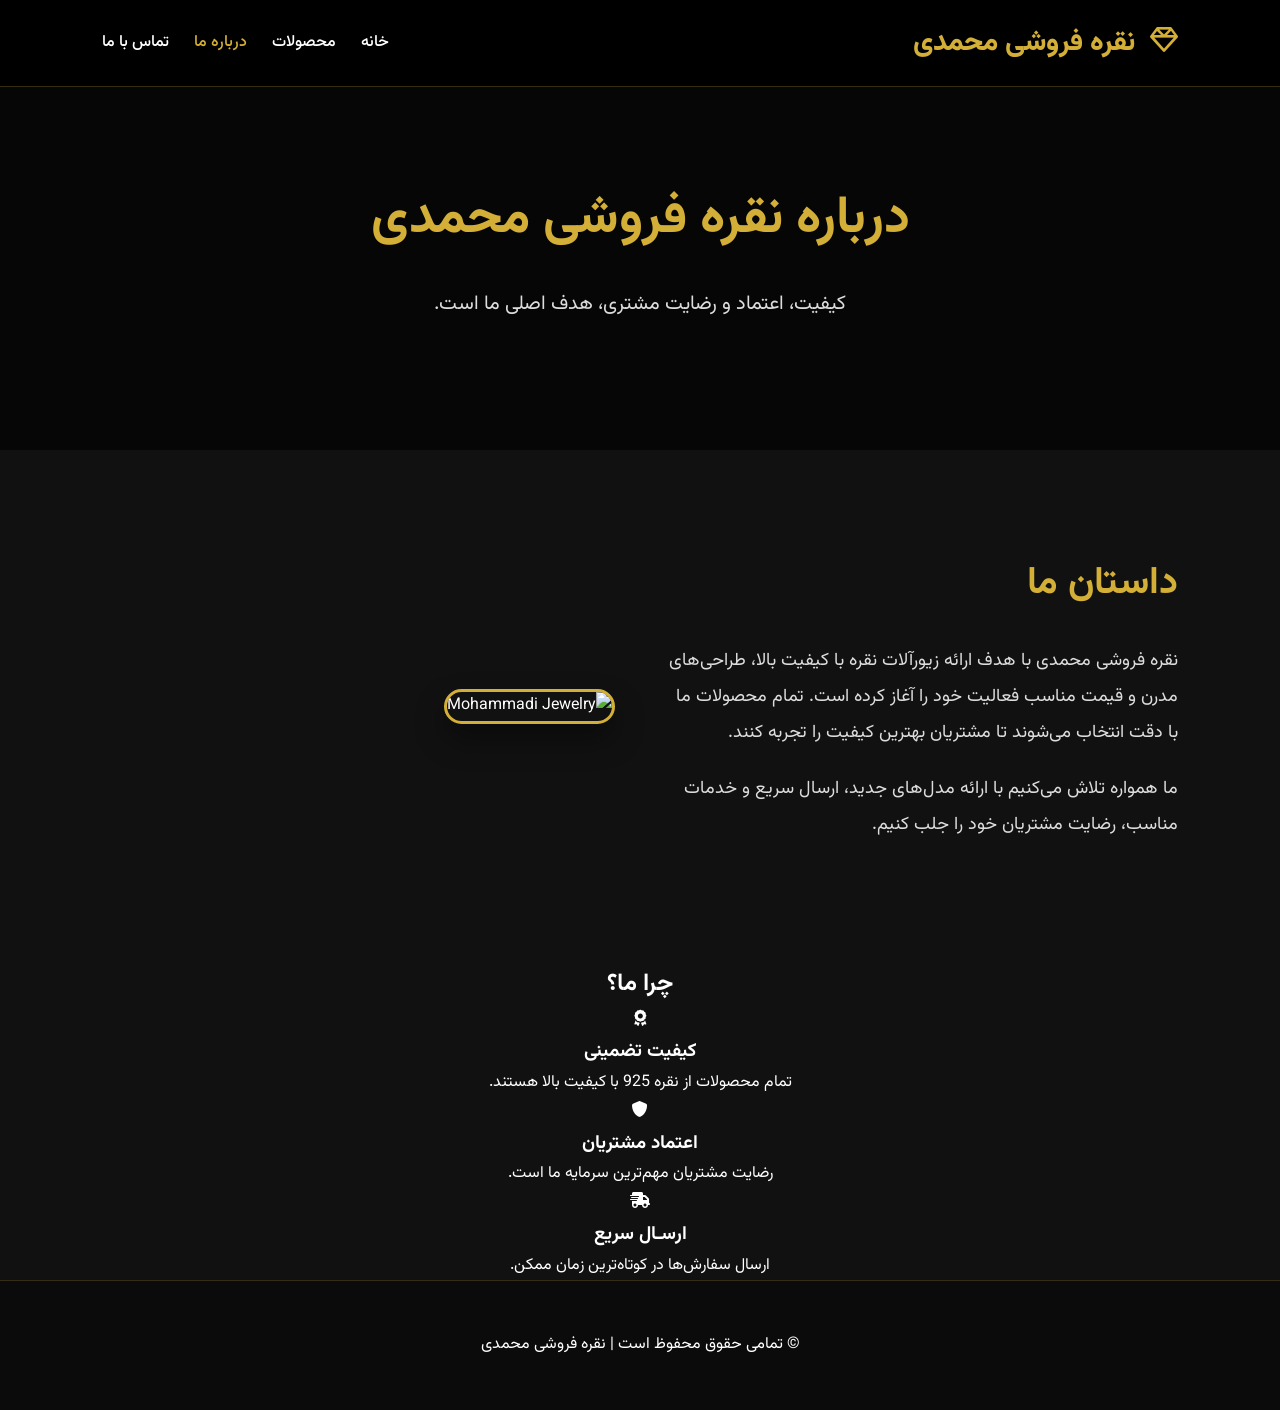
==== about.html @ a9d1937f "Add files via upload" ====
<!DOCTYPE html>
<html lang="fa" dir="rtl">

<head>

<meta charset="UTF-8">

<meta name="viewport" content="width=device-width, initial-scale=1.0">

<title>درباره ما | نقره فروشی محمدی</title>

<link rel="stylesheet" href="style.css">

<link href="https://fonts.googleapis.com/css2?family=Vazirmatn:wght@300;400;500;700;800&display=swap" rel="stylesheet">

<link rel="stylesheet" href="https://cdnjs.cloudflare.com/ajax/libs/font-awesome/6.6.0/css/all.min.css">

</head>

<body>

<header>

<div class="logo">
<i class="fa-regular fa-gem"></i>
نقره فروشی محمدی
</div>

<nav>

<a href="index.html">خانه</a>

<a href="products.html">محصولات</a>

<a href="about.html" class="active">درباره ما</a>

<a href="contact.html">تماس با ما</a>

</nav>

</header>

<section class="hero" style="height:50vh;">

<div class="overlay"></div>

<div class="hero-content">

<h1>درباره نقره فروشی محمدی</h1>

<p>
کیفیت، اعتماد و رضایت مشتری، هدف اصلی ما است.
</p>

</div>

</section>

<section class="about-section">

<div class="about-container">

<div class="about-text">

<h2>داستان ما</h2>

<p>

نقره فروشی محمدی با هدف ارائه زیورآلات نقره با کیفیت بالا، طراحی‌های مدرن و قیمت مناسب فعالیت خود را آغاز کرده است.

تمام محصولات ما با دقت انتخاب می‌شوند تا مشتریان بهترین کیفیت را تجربه کنند.

</p>

<p>

ما همواره تلاش می‌کنیم با ارائه مدل‌های جدید، ارسال سریع و خدمات مناسب، رضایت مشتریان خود را جلب کنیم.

</p>

</div>

<div class="about-image">

<img src="images/about.jpg" alt="Mohammadi Jewelry">

</div>

</div>

</section>

<section class="features">

<h2>چرا ما؟</h2>

<div class="feature-grid">

<div class="feature">

<i class="fa-solid fa-award"></i>

<h3>کیفیت تضمینی</h3>

<p>تمام محصولات از نقره 925 با کیفیت بالا هستند.</p>

</div>

<div class="feature">

<i class="fa-solid fa-shield"></i>

<h3>اعتماد مشتریان</h3>

<p>رضایت مشتریان مهم‌ترین سرمایه ما است.</p>

</div>

<div class="feature">

<i class="fa-solid fa-truck-fast"></i>

<h3>ارسـال سریع</h3>

<p>ارسال سفارش‌ها در کوتاه‌ترین زمان ممکن.</p>

</div>

</div>

</section>

<footer>

<p>

© تمامی حقوق محفوظ است | نقره فروشی محمدی

</p>

</footer>

<script src="script.js"></script>

</body>

</html>
---- style.css ----
/* ==========================
   MOHAMMADI JEWELRY
========================== */

*{
    margin:0;
    padding:0;
    box-sizing:border-box;
}

html{
    scroll-behavior:smooth;
}

body{
    font-family:'Vazirmatn',sans-serif;
    background:#111;
    color:#fff;
    line-height:1.8;
}

/* Header */

header{
    position:fixed;
    top:0;
    right:0;
    width:100%;
    background:rgba(0,0,0,.85);
    backdrop-filter:blur(12px);
    display:flex;
    justify-content:space-between;
    align-items:center;
    padding:18px 8%;
    z-index:999;
    border-bottom:1px solid rgba(212,175,55,.25);
}

.logo{
    color:#d4af37;
    font-size:28px;
    font-weight:800;
}

.logo i{
    margin-left:8px;
}

nav{
    display:flex;
    gap:25px;
}

nav a{
    color:#fff;
    text-decoration:none;
    transition:.3s;
    font-weight:500;
}

nav a:hover,
nav a.active{
    color:#d4af37;
}

/* Hero */

.hero{
    height:100vh;
    background:url("images/hero.jpg") center/cover no-repeat;
    display:flex;
    justify-content:center;
    align-items:center;
    text-align:center;
    position:relative;
}

.overlay{
    position:absolute;
    inset:0;
    background:rgba(0,0,0,.65);
}

.hero-content{
    position:relative;
    z-index:2;
    max-width:700px;
    padding:20px;
    margin-top: 80px;
}

.hero h1{
    font-size:52px;
    color:#d4af37;
    margin-bottom:20px;
}

.hero p{
    font-size:20px;
    margin-bottom:35px;
    color:#ddd;
}

.btn{
    display:inline-block;
    padding:15px 35px;
    background:#d4af37;
    color:#111;
    border-radius:40px;
    text-decoration:none;
    font-weight:700;
    transition:.3s;
}

.btn:hover{
    transform:translateY(-5px);
    background:#fff;
}

/* Categories */

.categories{
    padding:100px 8%;
}

.categories h2{
    text-align:center;
    font-size:36px;
    color:#d4af37;
    margin-bottom:60px;
}

.category-grid{
    display:grid;
    grid-template-columns:repeat(auto-fit,minmax(220px,1fr));
    gap:30px;
}

.card{
    background:#1b1b1b;
    border:1px solid #333;
    border-radius:18px;
    padding:40px 20px;
    text-align:center;
    text-decoration:none;
    color:#fff;
    transition:.4s;
}

.card:hover{
    transform:translateY(-10px);
    border-color:#d4af37;
}

.card i{
    font-size:45px;
    color:#d4af37;
    margin-bottom:20px;
}

.card h3{
    font-size:24px;
}
/* ==========================
   PRODUCTS PAGE
========================== */

.products{
    padding:100px 8%;
    background:#111;
}

.products h2{
    text-align:center;
    color:#d4af37;
    font-size:38px;
    margin-bottom:50px;
}

.product-grid{
    display:grid;
    grid-template-columns:repeat(auto-fit,minmax(280px,1fr));
    gap:35px;
}

.product-card{
    background:#1a1a1a;
    border:1px solid #333;
    border-radius:20px;
    overflow:hidden;
    text-align:center;
    transition:.4s;
    box-shadow:0 8px 20px rgba(0,0,0,.3);
}

.product-card:hover{
    transform:translateY(-10px);
    border-color:#d4af37;
    box-shadow:0 15px 30px rgba(212,175,55,.25);
}

.product-card img{
    width:100%;
    height:280px;
    object-fit:cover;
}

.product-card h3{
    color:#d4af37;
    margin:20px 0 10px;
    font-size:24px;
}

.product-card p{
    color:#ccc;
    padding:0 20px;
    min-height:50px;
}

.price{
    display:block;
    color:#fff;
    font-size:20px;
    font-weight:bold;
    margin:20px 0;
}

.product-card .btn{
    margin-bottom:25px;
}

/* Contact Banner */

.contact-banner{
    background:linear-gradient(135deg,#d4af37,#b8860b);
    color:#111;
    text-align:center;
    padding:80px 20px;
}

.contact-banner h2{
    font-size:36px;
    margin-bottom:20px;
}

.contact-banner p{
    font-size:18px;
    max-width:700px;
    margin:auto;
    margin-bottom:30px;
}

.contact-banner .btn{
    background:#111;
    color:#fff;
}

.contact-banner .btn:hover{
    background:#fff;
    color:#111;
}

/* Footer */

footer{
    background:#0b0b0b;
    padding:50px 20px;
    text-align:center;
    border-top:1px solid rgba(212,175,55,.2);
}

.footer-content h3{
    color:#d4af37;
    margin-bottom:15px;
    font-size:28px;
}

.footer-content p{
    color:#aaa;
    margin-bottom:20px;
}

.social{
    margin:25px 0;
}

.social a{
    display:inline-flex;
    align-items:center;
    justify-content:center;
    width:45px;
    height:45px;
    margin:0 8px;
    border-radius:50%;
    background:#222;
    color:#d4af37;
    text-decoration:none;
    transition:.3s;
}

.social a:hover{
    background:#d4af37;
    color:#111;
}

copyright{
    color:#777;
    font-size:14px;
}

/* Responsive */

@media(max-width:768px){

header{
    flex-direction:column;
    gap:15px;
}

nav{
    flex-wrap:wrap;
    justify-content:center;
}

.hero h1{
    font-size:34px;
}

.products h2{
    font-size:30px;
}

.contact-banner h2{
    font-size:28px;
}

.product-card img{
    height:230px;
}

}
/* ABOUT PAGE */

.about-section{

padding:100px 8%;

background:#111;

}

.about-container{

display:grid;

grid-template-columns:repeat(auto-fit,minmax(350px,1fr));

gap:50px;

align-items:center;

}

.about-text h2{

color:#d4af37;

font-size:38px;

margin-bottom:25px;

}

.about-text p{

font-size:18px;

color:#ddd;

margin-bottom:20px;

line-height:2;

}

.about-image img{

width:100%;

border-radius:20px;

border:3px solid #d4af37;

box-shadow:0 15px 30px rgba(0,0,0,.4);

}
.features {
    text-align: center;
}
/* CONTACT PAGE */

.contact-section{

padding:100px 8%;

background:#111;

display:flex;

justify-content:center;

}

.contact-box{

max-width:700px;

width:100%;

background:#1a1a1a;

padding:50px;

border-radius:20px;

text-align:center;

border:1px solid #333;

}

.contact-box h2{

color:#d4af37;

margin-bottom:30px;

font-size:35px;

}

.contact-box p{

font-size:20px;

margin:20px 0;

color:#ddd;

}

.contact-box i{

color:#d4af37;

margin-left:10px;

}

.contact-box .btn{

margin-top:30px;

}
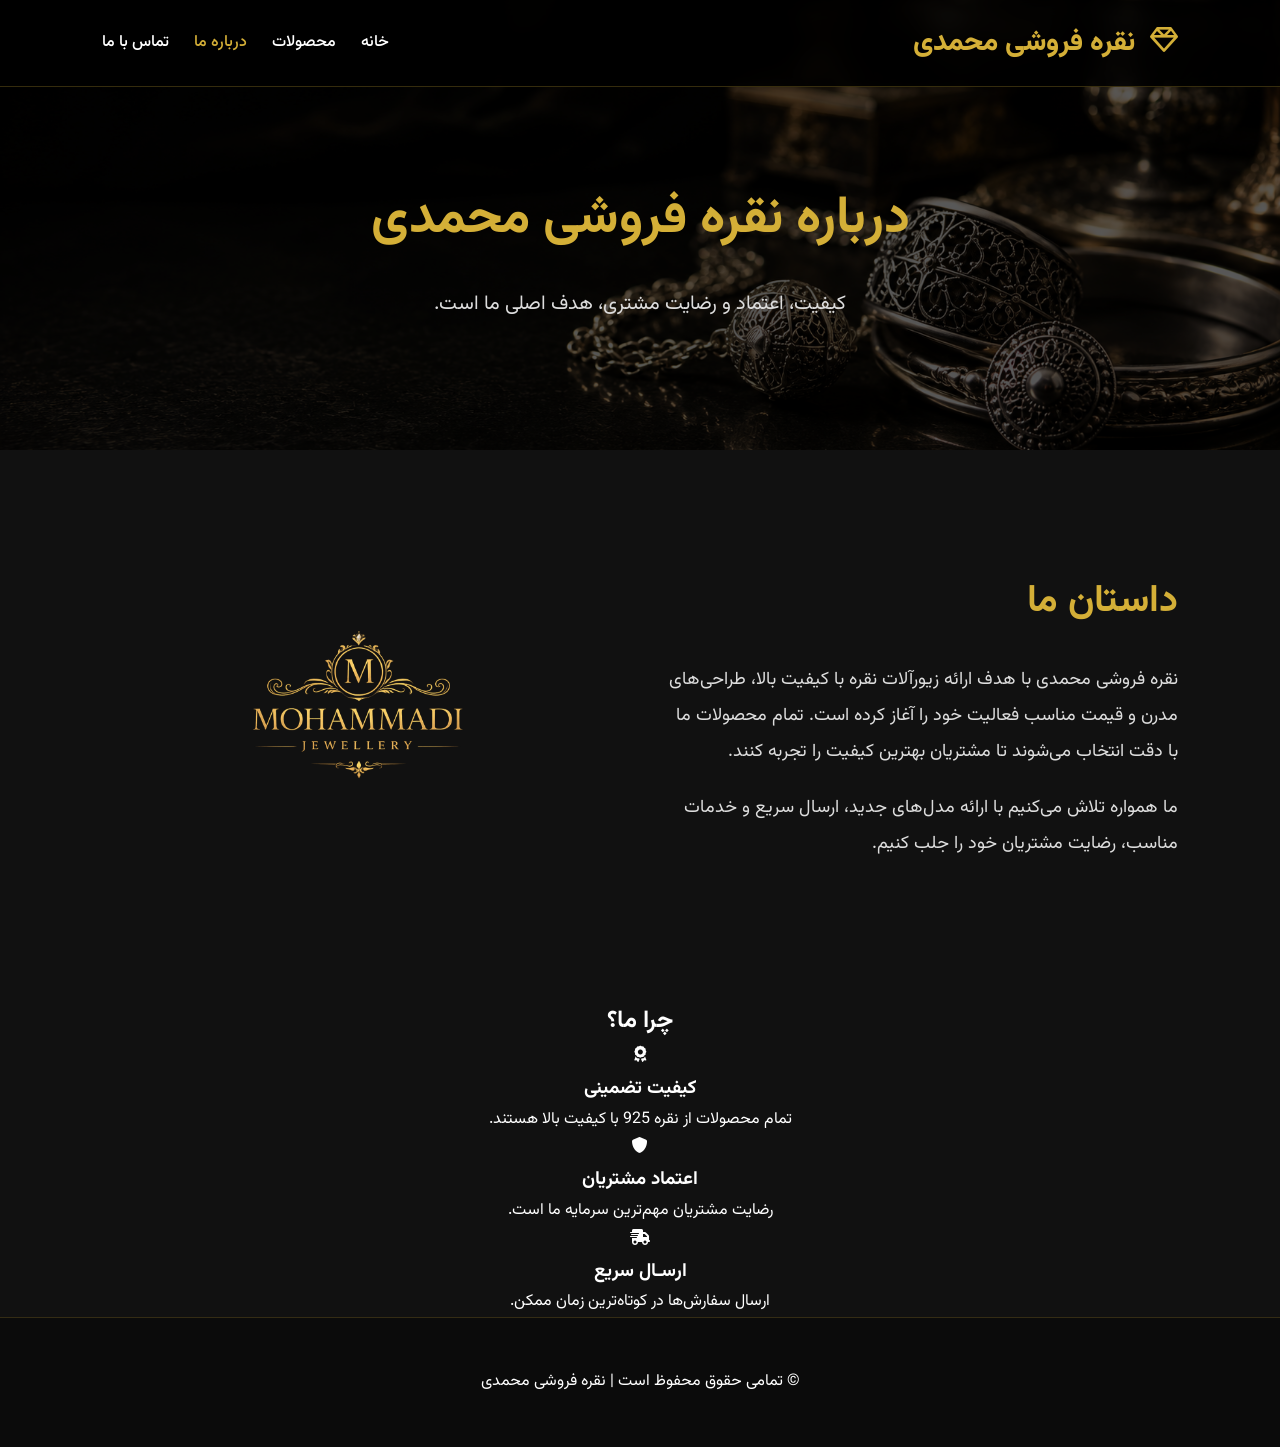
==== commit f3e83c0d: "Add files via upload" ====
--- a/about.html
+++ b/about.html
@@ -82,7 +82,7 @@
 
 <div class="about-image">
 
-<img src="images/about.jpg" alt="Mohammadi Jewelry">
+<img src="images/about.jpg.png"Mohammadi Jewelry">
 
 </div>
 
--- a/style.css
+++ b/style.css
@@ -130,37 +130,81 @@
     margin-bottom:60px;
 }
 
-.category-grid{
-    display:grid;
-    grid-template-columns:repeat(auto-fit,minmax(220px,1fr));
-    gap:30px;
-}
-
-.card{
-    background:#1b1b1b;
-    border:1px solid #333;
-    border-radius:18px;
-    padding:40px 20px;
-    text-align:center;
-    text-decoration:none;
-    color:#fff;
-    transition:.4s;
-}
-
-.card:hover{
-    transform:translateY(-10px);
-    border-color:#d4af37;
-}
-
-.card i{
-    font-size:45px;
-    color:#d4af37;
-    margin-bottom:20px;
-}
-
-.card h3{
-    font-size:24px;
-}
+.category-grid {
+    display: grid;
+    grid-template-columns: repeat(3, 1fr);
+    gap: 25px;
+}
+
+.card {
+    display: block;
+    overflow: hidden;
+    text-decoration: none;
+    border-radius: 15px;
+    background: #151515;
+    border: 1px solid rgba(212, 175, 55, 0.25);
+    transition: 0.3s ease;
+}
+
+.card img {
+    width: 100%;
+    height: 230px;
+    object-fit: cover;
+    display: block;
+}
+
+.card-content {
+    padding: 20px;
+    text-align: center;
+}
+
+.card-content i {
+    color: #d4af37;
+    font-size: 28px;
+    margin-bottom: 10px;
+}
+
+.card-content h3 {
+    text-align: center;
+    color: #d4af37;
+    font-size: 21px;
+    margin: 5px 0;
+}
+
+.card-content p {
+    color: #ddd;
+    font-size: 14px;
+    margin: 8px 0 0;
+}
+
+.card:hover {
+    transform: translateY(-8px);
+    border-color: #d4af37;
+    box-shadow: 0 10px 30px rgba(212, 175, 55, 0.2);
+}
+
+.card:hover img {
+    transform: scale(1.05);
+}
+
+.card img {
+    transition: 0.4s ease;
+}
+
+
+/* Mobile */
+@media (max-width: 768px) {
+
+    .category-grid {
+        grid-template-columns: 1fr;
+    }
+
+    .card img {
+        height: 250px;
+    }
+
+}
+
 /* ==========================
    PRODUCTS PAGE
 ========================== */
@@ -383,16 +427,18 @@
 
 }
 
+.about-image {
+
+width:100%;
+max-width: 500px;
+margin: auto;
+
+}
 .about-image img{
-
-width:100%;
-
-border-radius:20px;
-
-border:3px solid #d4af37;
-
-box-shadow:0 15px 30px rgba(0,0,0,.4);
-
+    width: 100%;
+    display: block;
+    object-fit: contain;
+    height: 350px;
 }
 .features {
     text-align: center;
